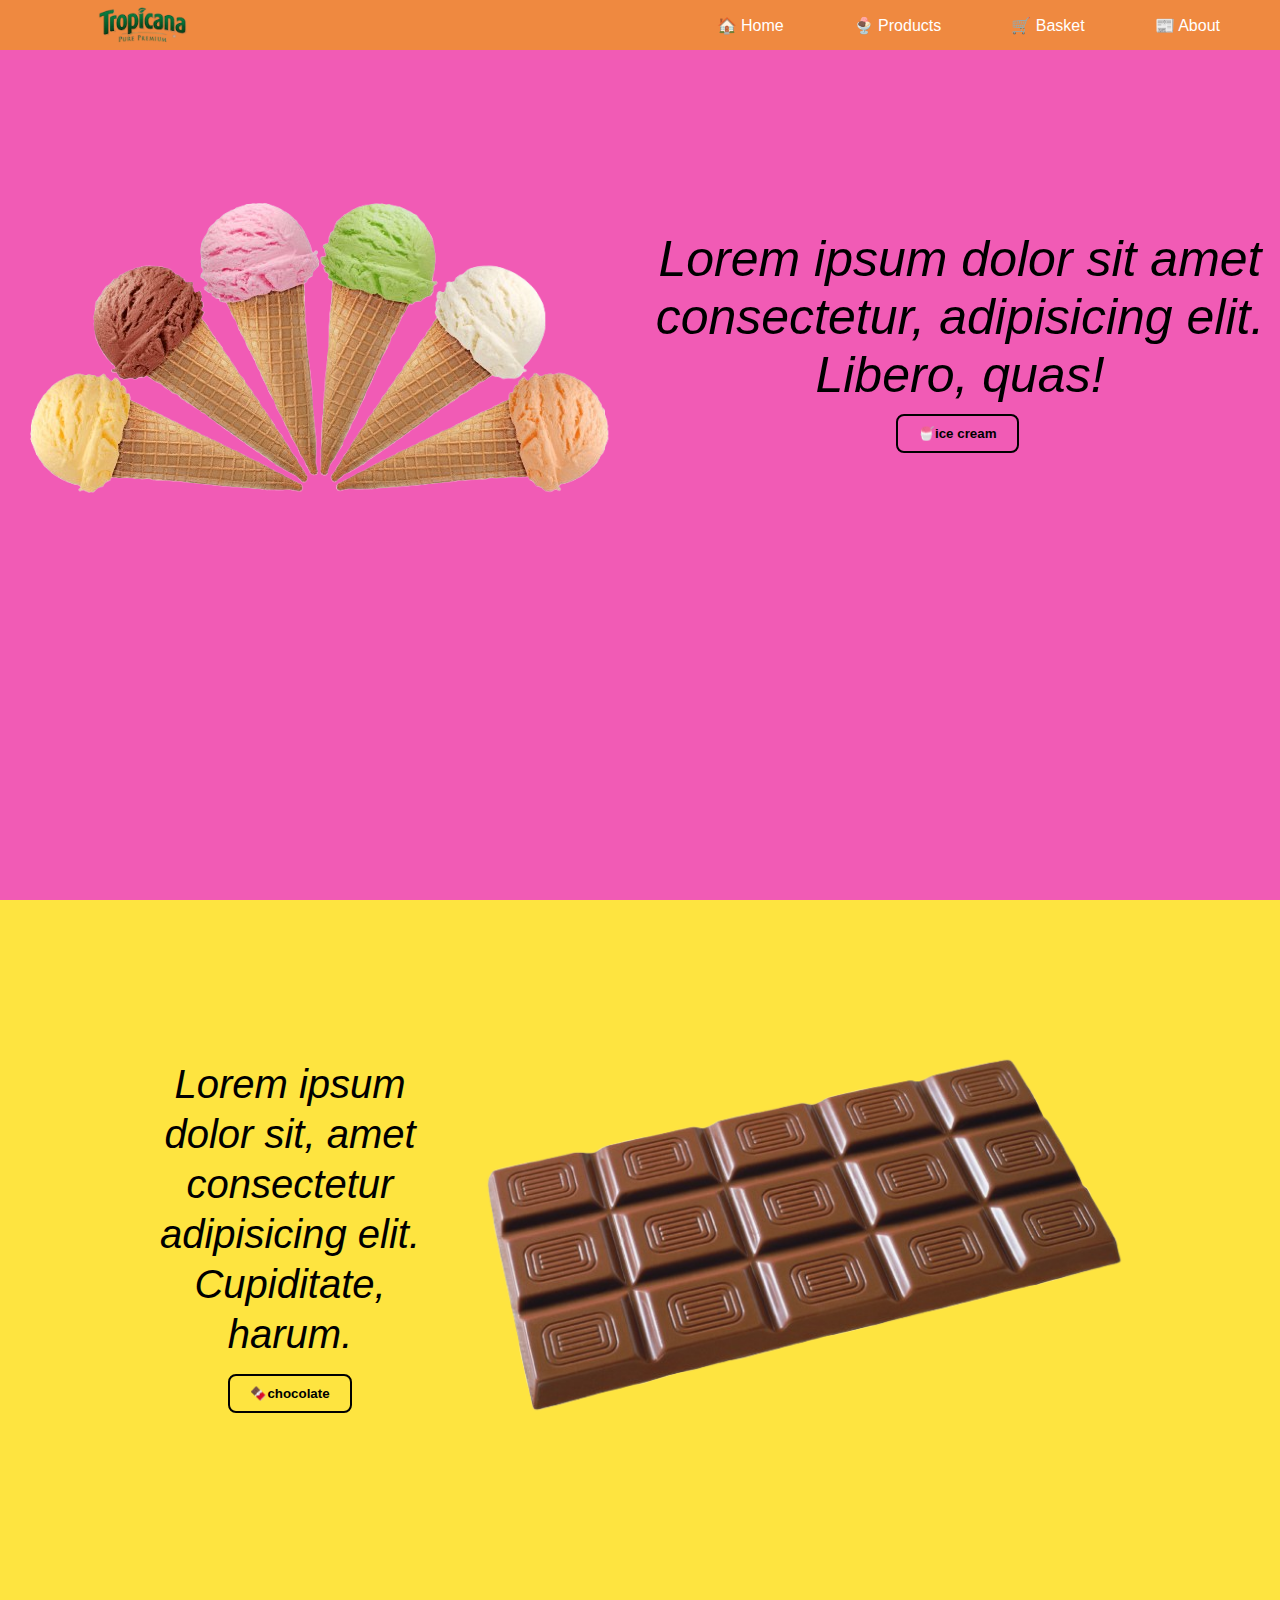
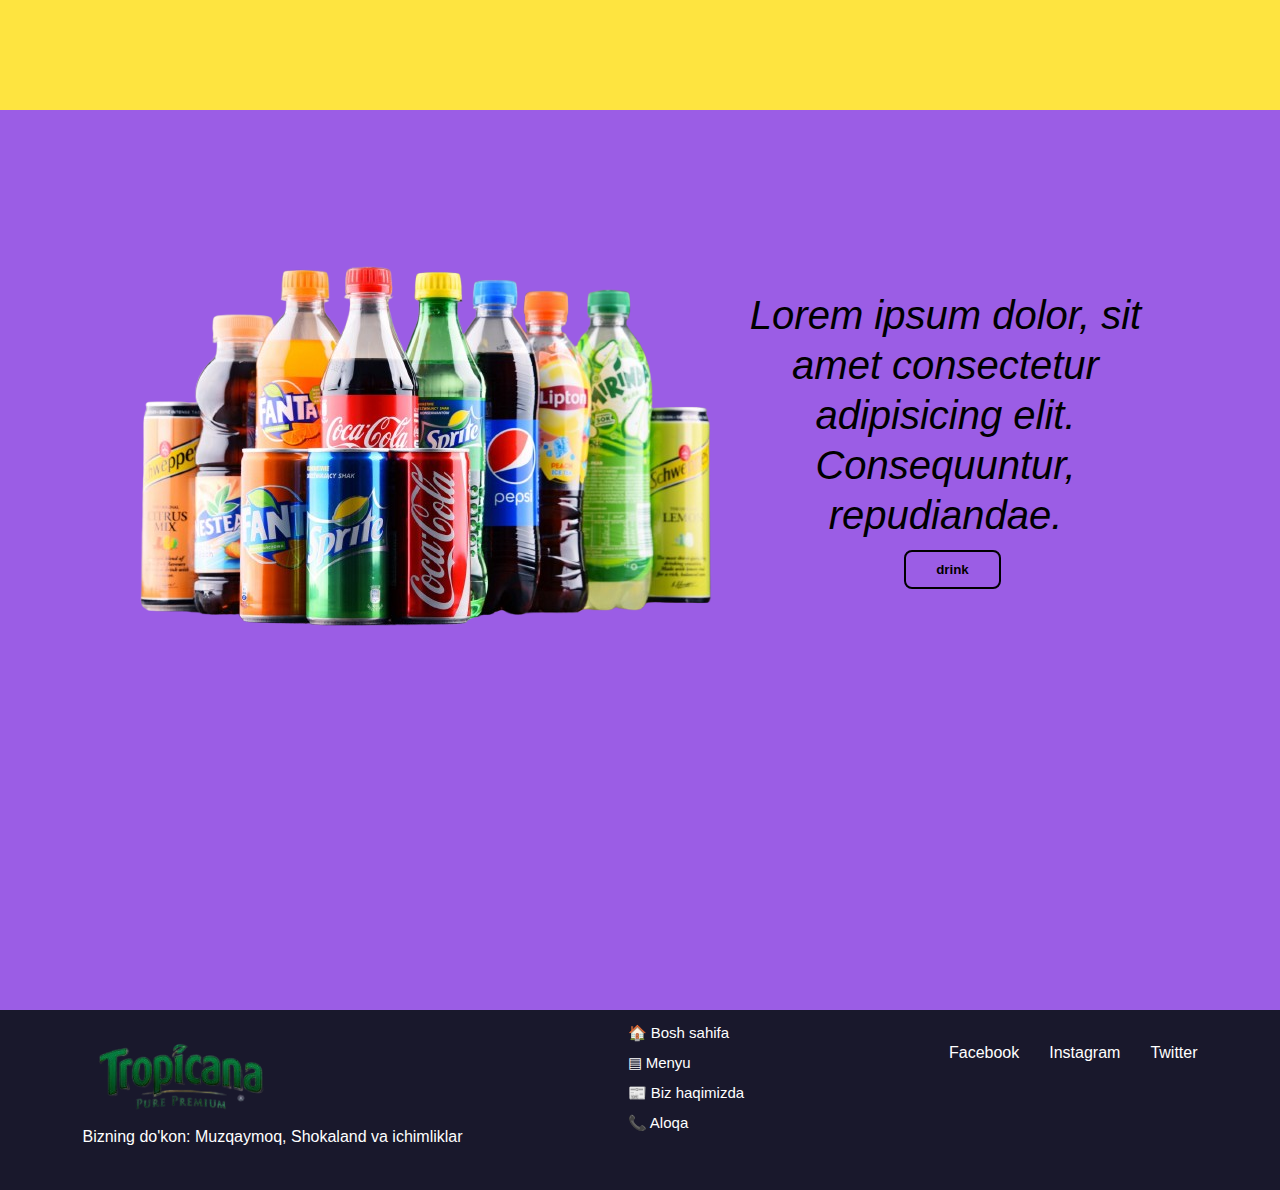
==== index.html @ 8c2d5447 "first commit" ====
<!DOCTYPE html>
<html lang="en">

<head>
    <meta charset="UTF-8">
    <meta name="viewport" content="width=device-width, initial-scale=1.0">
    <title>Document</title>
    <link rel="stylesheet" href="style.css">
    <link rel="stylesheet" href="https://cdnjs.cloudflare.com/ajax/libs/font-awesome/6.7.1/css/all.min.css">
</head>

<body>
    <div class="main-display">
        <div class="top-display">
            <img src="media/logo.png" alt="">
        </div>
        <div class="left-side">
            <ul>
                <li> <a href="#">🏠 Home</a> </li>
                <li class="navbar-list-item"> <a href="#">🍨 Products </a>
                    <ul class="navbar-list-child">
                        <li> <a href="ice-cream.html"><i class="fa-solid fa-ice-cream"></i>ice-cream</a></li>
                        <li> <a href="choco.html"><i class="fa-solid fa-cookie"></i>chocolate</a></li>
                        <li><a href="drink.html"><i class="fa-solid fa-bottle-water"></i>drinks</a></li>
                    </ul>
                </li>
                <li> <a href="#">🛒 Basket </a></li>
                <li> <a href="#">📰 About</a> </li>
            </ul>
        </div>
    </div>
    <div class="first-container">
        <div class="center-display">
            <div class="ice-cream-logo">
                <img src="media/ice-cream.png" alt="">
            </div>
            <div class="lorem-display">
                <p>Lorem ipsum dolor sit amet consectetur, adipisicing elit. Libero, quas!</p>
                <button> 🍧ice cream</button>
            </div>
        </div>
    </div>
    <div class="second-container">
        <div class="choco-display">
            <div class="second-left-side">
                <p>Lorem ipsum dolor sit, amet consectetur adipisicing elit. Cupiditate, harum.</p>
                <button>🍫chocolate</button>
            </div>
            <div class="right-side">
                <img src="media/chocolate.png" alt="">
            </div>
        </div>
    </div>
    <div class="third-container">
        <div class="drink-display">
            <div class="drink-img">
                <img src="media/drink.png" alt="">
            </div>
            <div class="right-text">
                <p>Lorem ipsum dolor, sit amet consectetur adipisicing elit. Consequuntur, repudiandae.</p>
                <button>drink</button>
            </div>
        </div>
    </div>
    <footer>
        <div class="overall">
            <div class="first-logo">
                <img src="media/logo.png" alt="">
                <p>Bizning do'kon: Muzqaymoq, Shokaland va ichimliklar</p>
            </div>
            <div class="second-step">
                <ul>
                    <li><a href="#">🏠 Bosh sahifa</a> </li>
                    <li><a href="#">▤ Menyu</a></li>
                    <li><a href="#">📰 Biz haqimizda</a> </li>
                    <li><a href="#">📞 Aloqa</a></li>
                </ul>
            </div>
            <div class="websites">
                <a href="#">Facebook</a>
                <a href="#">Instagram</a>
                <a href="#">Twitter</a>
            </div>


        </div>


    </footer>





    <script src="app.js"></script>
</body>

</html>
---- style.css ----
*{
    padding: 0;
    margin: 0;
    box-sizing: border-box;
    user-select: none;
    font-family: sans-serif;
}
.main-display{
    display: flex;
    justify-content: space-between;
    background-color: rgb(239, 137, 64);
    height: 50px;
    position: fixed;
    width: 100%;
}
.top-display{
    display: flex;
    margin-left: 90px;
 }
 .left-side, ul, li{
     display: flex;
     align-items: center;
     gap: 50px;
     margin-right: 20px;
     
 }
 .left-side,a{
    text-decoration: none;
    color: white;
 }
 .left-side,a:hover{
    color: rgb(201, 10, 208);
 }
 .navbar-list-child{
    position: absolute;
    background-color:coral;
    margin-left:2rem ;
    display: none;
    margin-top: 140px;
    padding-left: 5px;
}
.navbar-list-child li {
    padding: 10px;
}
.navbar-list-child li:hover{
    background-color: #8000ff;
    color: white;
}
.navbar-list-item:hover .navbar-list-child{
    display: block;
}
.first-container{
    background-color: #F15BB5;
    width: 100%;
    height: 100vh;
}
.center-display{
    display: flex;
    justify-content: space-between;
    align-items: center;
    padding-top: 150px;
    width: 100%;
    
}
.ice-cream-logo {
    display: flex;
    justify-content: center;
    align-items: center;
    width: 50%; 
    
}
.lorem-display {
    display: flex;
    flex-wrap: wrap;
    align-items: center;
    width: 50%;
}
.lorem-display p{
    font-size: 50px;
    font-style: oblique;
    text-align: center;
}
.lorem-display button{
    background-color:#F15BB5 ;
    padding: 10px 20px;
    border-radius: 8px;
    border: 2px solid black;
    font-weight: 700;
    margin: 10px 40%;
}
.lorem-display button:hover{
    box-shadow: 4px 4px 15px rgba(0, 0, 0, 0.5);
}
.second-container{
    background-color:  #FEE440;
    width: 100%;
    height: 90vh;
    
}
.choco-display{
    display: flex;
    justify-content: space-between;
    align-items: center;
    padding: 150px;
    width: 100%;
}
.second-left-side{
    font-size: 40px;
    font-weight: 500;
    line-height: 50px;
    font-style: oblique;
    text-align: center;
}
.second-left-side button{
    background-color:#FEE440 ;
    padding: 10px 20px;
    border-radius: 8px;
    border: 2px solid black;
    font-weight: 600;
}
.second-left-side button:hover{
    box-shadow: 4px 4px 15px rgba(0, 0, 0, 0.5);
}
.right-side{
    margin-left: 50px;
}
.right-side img {
    width: 650px;
    
}

.third-container{
    background-color:  #9B5DE5;
    width: 100%;
    height: 100vh;
}
.drink-display{
    display: flex;
    justify-content: space-around;
    align-items: center;
    padding: 10% ;
    width: 100%;
}
.right-text {
    display: flex;
    flex-wrap: wrap;
    align-items: center;
    width: 50%;
}
.right-text p{
    font-size: 40px;
    font-weight: 500;
    line-height: 50px;
    font-style: oblique;
    text-align: center;
}
.right-text  button{
    background-color:#9B5DE5 ;
    padding: 10px 30px;
    border-radius: 8px;
    border: 2px solid black;
    font-weight: 600;
    margin: 10px 40%;
}
.right-text  button:hover{
    box-shadow: 4px 4px 15px rgba(0, 0, 0, 0.5);
}
footer{
    background-color:  rgb(25, 24, 44);
    width: 100%;
    height: 20vh;
    color: white;

}
.overall{
    display: flex;
    justify-content: space-around;
    align-items: center;
    flex-wrap: wrap;

}
.first-logo img{
    margin-top: 20px;
    width: 200px;
}
.first-logo p{
  padding-top: -40px;
}
.second-step ul {
    display: inline-block;
   align-items: center;
}
.second-step ul li {
    font-size: 15px;
    line-height: 30px;
}
.websites {
    display: flex;
    flex-wrap: wrap;
    justify-content: space-between;
    padding-bottom: 50px;
    gap: 30px;
}
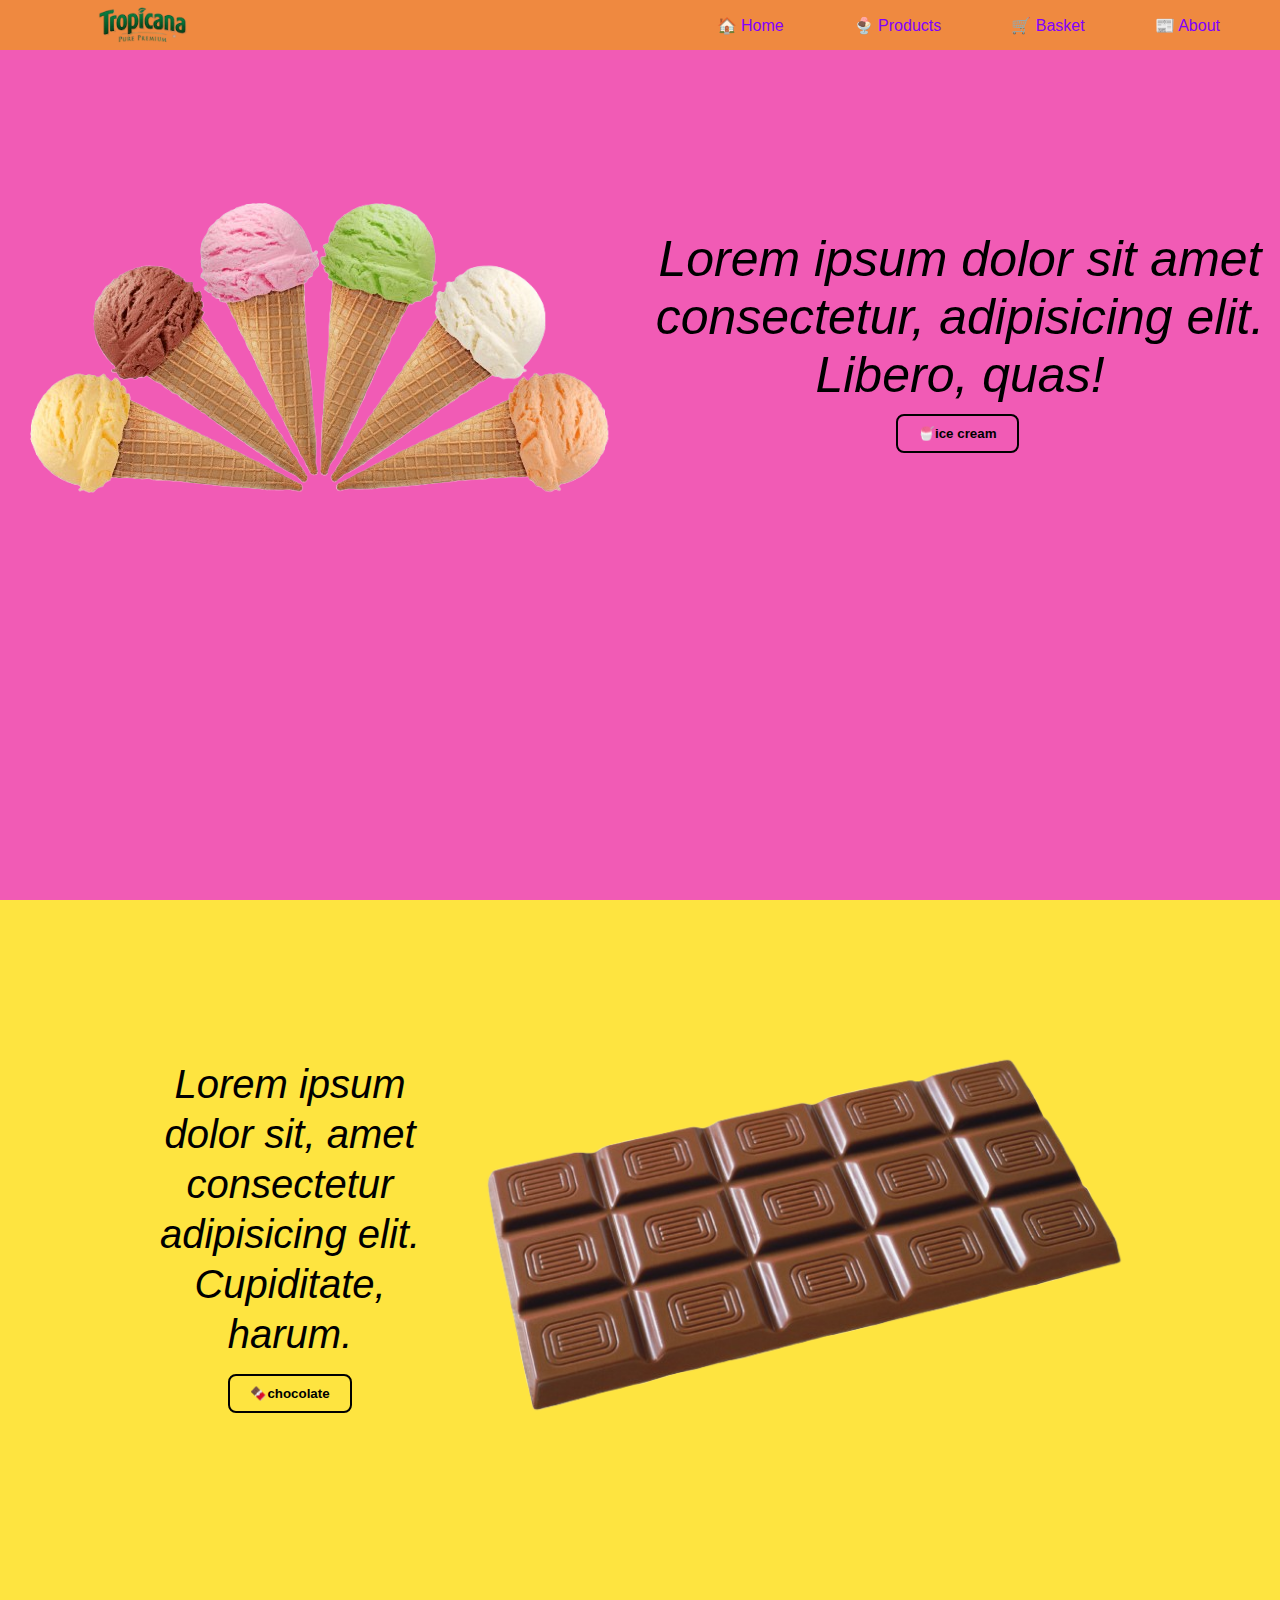
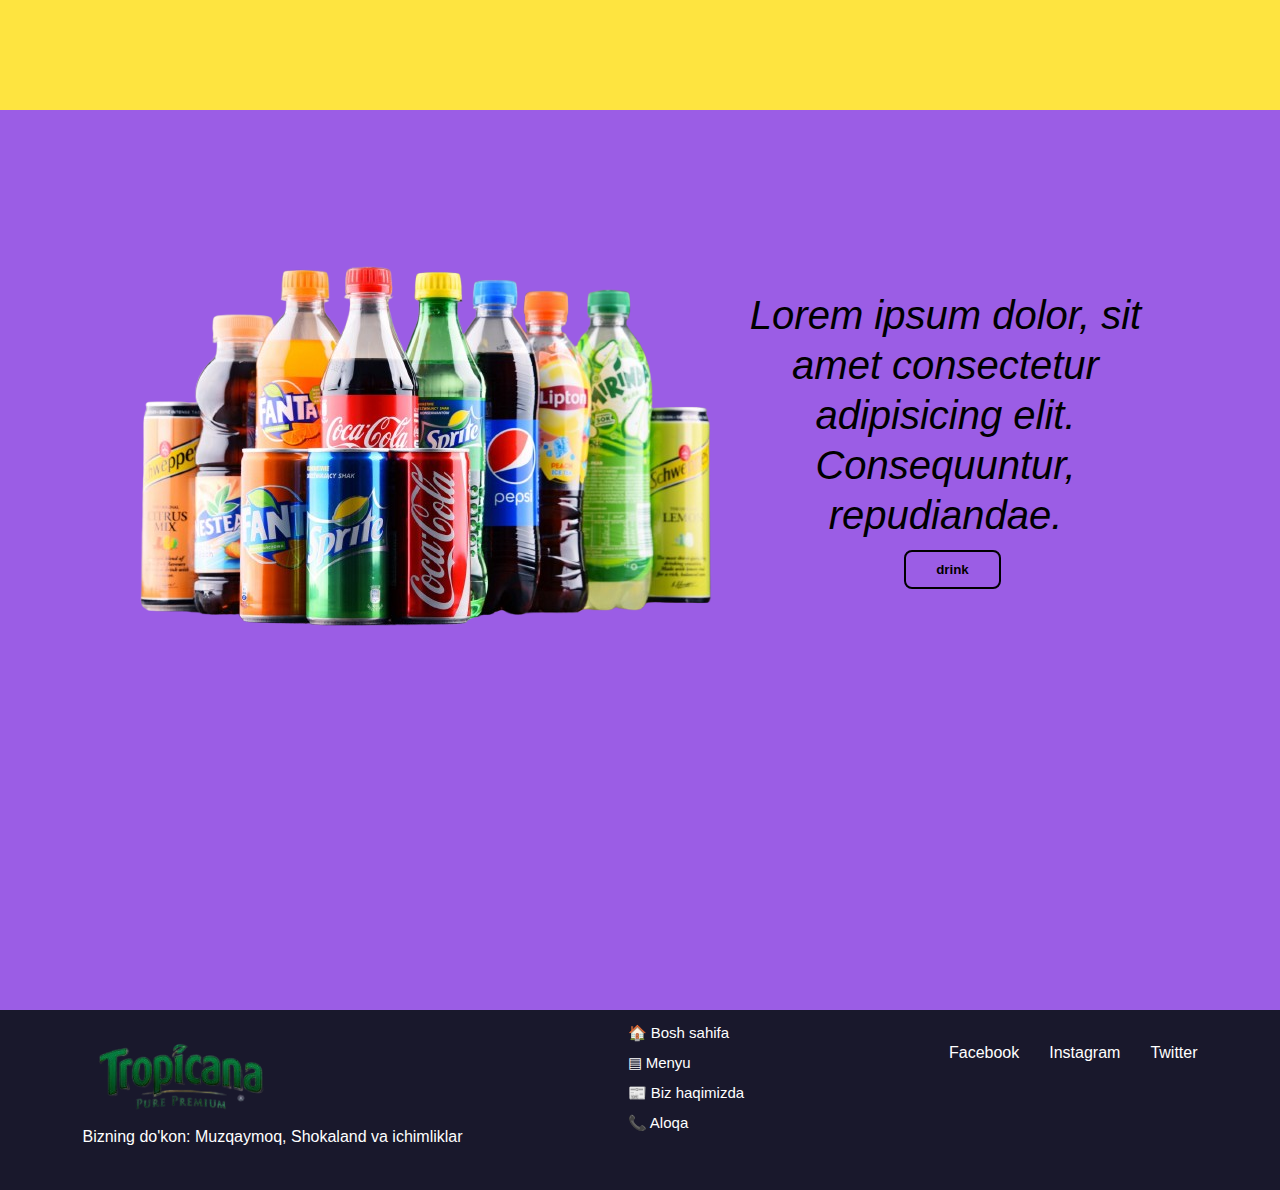
==== commit 975a5301: "follow-up add commit" ====
--- a/index.html
+++ b/index.html
@@ -16,16 +16,16 @@
         </div>
         <div class="left-side">
             <ul>
-                <li> <a href="#">🏠 Home</a> </li>
-                <li class="navbar-list-item"> <a href="#">🍨 Products </a>
+                <li> <a href="#" class="active">🏠 Home</a> </li>
+                <li class="navbar-list-item"> <a href="#"class="active">🍨 Products </a>
                     <ul class="navbar-list-child">
-                        <li> <a href="ice-cream.html"><i class="fa-solid fa-ice-cream"></i>ice-cream</a></li>
+                        <li> <a href="ice-cream.html " ><i class="fa-solid fa-ice-cream"></i>ice-cream</a></li>
                         <li> <a href="choco.html"><i class="fa-solid fa-cookie"></i>chocolate</a></li>
                         <li><a href="drink.html"><i class="fa-solid fa-bottle-water"></i>drinks</a></li>
                     </ul>
                 </li>
-                <li> <a href="#">🛒 Basket </a></li>
-                <li> <a href="#">📰 About</a> </li>
+                <li> <a href="#" class="active">🛒 Basket </a></li>
+                <li> <a href="#" class="active">📰 About</a> </li>
             </ul>
         </div>
     </div>
@@ -33,6 +33,7 @@
         <div class="center-display">
             <div class="ice-cream-logo">
                 <img src="media/ice-cream.png" alt="">
+            
             </div>
             <div class="lorem-display">
                 <p>Lorem ipsum dolor sit amet consectetur, adipisicing elit. Libero, quas!</p>
--- a/style.css
+++ b/style.css
@@ -4,6 +4,10 @@
     box-sizing: border-box;
     user-select: none;
     font-family: sans-serif;
+}
+
+.active{
+    color: #8000ff !important;
 }
 .main-display{
     display: flex;
